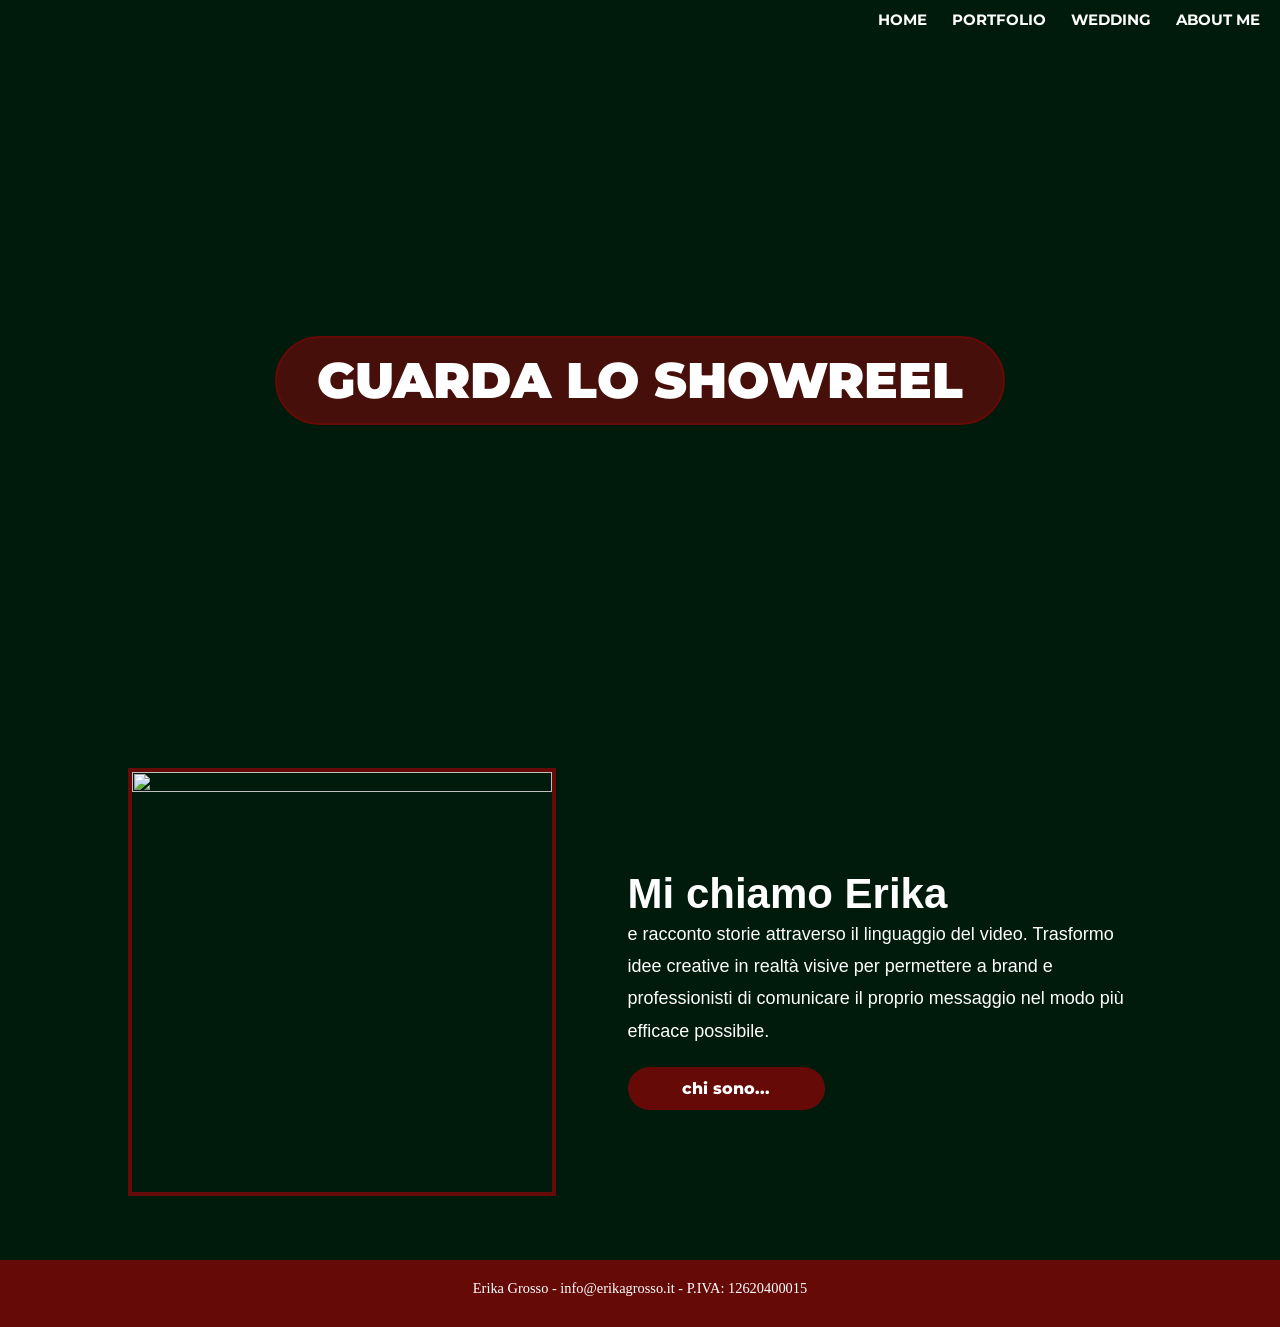
==== index.html @ 8fa0a644 "primo commit" ====
<!DOCTYPE html>
<html lang="it">

<head>
  <meta name="referrer" content="strict-origin-when-cross-origin">
  <meta charset="UTF-8">
  <meta name="viewport" content="width=device-width, initial-scale=1.0">

  <link href="https://fonts.googleapis.com/css2?family=Montserrat:wght@200;400;600;700;800&family=Raleway:wght@200;400;600;700;800&display=swap"
    rel="stylesheet">

  <title>TITOLO</title>
  <link rel="icon" type="image/png" sizes="32x32" href="images/">
  <link rel="stylesheet" href="style.css">

  <script src="https://player.vimeo.com/api/player.js"></script>
  <script src="script/script.js"></script>

</head>

<body>
  <nav class="navbar">
    <div class="nav-container">
      </button>
      <div class="nav-links">

        <a href="index.html">HOME</a>
        <a href="portfolio.html">PORTFOLIO</a>
        <a href="wedding.html">WEDDING</a>
        <a href="about.html">ABOUT ME</a>
      </div>
    </div>
  </nav>

<main>

  <section class="video-hero">

    <video id="showreelVideo" class="bg-video" autoplay muted loop playsinline>
      <source src="videos/LOOP_showreel.mov" type="video/mp4">
      Il tuo browser non supporta il video.
    </video>

    <div class="video-content">
      <a href="#showreel-video" class="showreel-btn">GUARDA LO SHOWREEL</a>
    </div>
    <div class="video-modal" id="videoModal">
      <div class="video-modal-content">
        <iframe id="modalVideo" src="https://player.vimeo.com/video/1170088444?autoplay=0&title=0&byline=0&portrait=0"
          frameborder="0" allow="autoplay; encrypted-media" allowfullscreen></iframe>
      </div>
    </div>
  </section>


  <section id="about" class="about">
    <div class="container about-wrapper">
      <div class="about-image">
        <img src="images/placeholder.png" alt="">
      </div>

      <div class="about-text">
        <p>
          <span class="about-title">Mi chiamo Erika<br></span>
          <span>e racconto storie attraverso il linguaggio del video.
            Trasformo idee creative in realtà visive per permettere a brand e professionisti
            di comunicare il proprio messaggio nel modo più efficace possibile.</span>
        </p>
        <a href="about.html" class="about-btn">
          <span>chi sono...</span>
        </a>
      </div>

    </div>
  </section>


</main>
  <footer class="footer">
    Erika Grosso - info@erikagrosso.it - P.IVA: 12620400015
  </footer>
</body>

</html>
---- style.css ----
:root {
  --bg: #001B0C;
  --section-color:#FFD794;
  --title:#660A08;
  --text:#FFFFFF;
}
/*
body{
    display: block;
    background-color: var(--bg);
    width: 100%;
    margin: 0;
}*/
html, body {
  height: 100%;
  margin: 0;
}

body {
  display: flex;
  flex-direction: column;
  min-height: 100vh;
  background-color: var(--bg);
}
.container {
  margin: 0 auto;
  padding: 0 5%;
  margin: 0 5%;
  align-items: center;
}

main {
  flex: 1;
}

footer {
  margin-top: 5%;
  text-align: center;
  padding-top: 20px;
  padding-bottom: 30px;
  font-size: 0.9rem;
  background: var(--title);
  color: var(--text);
}
/* NAVBAR */

.navbar {
  position: fixed;
  top: 0;
  left: 0;
  width: 100%;
  background: var(--bg);
  backdrop-filter: blur(6px);
  padding: 10px 20px;
  z-index: 1000;
  box-sizing: border-box;
}

.nav-toggle {
  display: none;
  font-size: 24px;
  background: none;
  border: none;
  cursor: pointer;
  color: var(--text);
}

.nav-container {
  display: flex;
  align-items: center;
  justify-content: space-between;
  width: 100%;
}

.logo img {
  height: 40px;
  max-width: 150px;
}

.nav-links {
  display: flex;
  gap: 25px;
  margin-left: auto;
  flex-wrap: nowrap;
}

.nav-links a {
  font-size: 15px;
  font-weight: 700;
  text-decoration: none;
  font-family: 'Montserrat', sans-serif;
  color: var(--text);
  white-space: nowrap;
}

.nav-links a:hover {
  color: var(--text);
}

/* SHOWREEEL */
.video-hero {
  position: relative;
  height: 60vh;
  width: 100%;
  overflow: hidden;
  cursor: pointer;
  padding-top: 100px;
}

.bg-video {
  position: absolute;
  top: 50%;
  left: 50%;
  min-width: 100%;
  min-height: 100%;
  width: auto;
  height: auto;
  transform: translate(-50%, -50%);
  object-fit: cover;
  z-index: 0;
}

.video-overlay {
  position: absolute;
  top: 0;
  left: 0;
  width: 100%;
  height: 100%;
  background: rgba(11, 14, 20, 0.6);
  z-index: 1;
}

.video-content {
  position: relative;
  z-index: 2;
  height: 100%;
  display: flex;
  flex-direction: column;
  justify-content: center;
  align-items: center;
  color: #BDC3C7;
  text-align: center;
}

.video-content h2 {
  font-family: 'Montserrat', sans-serif;
  font-size: clamp(40px, 6vw, 80px);
  color: var(--accent);
}

.video-overlay {
  position: absolute;
  top: 0;
  left: 0;
  width: 100%;
  height: 100%;
  background: rgba(11, 14, 20, 0.6);
  z-index: 1;
}

.video-content {
  position: relative;
  z-index: 2;
  height: 100%;
  display: flex;
  flex-direction: column;
  justify-content: center;
  align-items: center;
  color: #BDC3C7;
  text-align: center;
  padding: 0 20px;
}

.video-content h2 {
  font-family: 'Montserrat', sans-serif;
  font-size: clamp(40px, 6vw, 80px);
  color: var(--title);
}

.video-modal {
  position: fixed;
  inset: 0;
  background: rgba(0, 0, 0, 0.95);

  display: flex;
  justify-content: center;
  align-items: center;

  opacity: 0;
  visibility: hidden;
  transition: opacity 0.4s ease;

  z-index: 9999;
}

.video-modal.active {
  opacity: 1;
  visibility: visible;
}

.video-modal-content {
  width: 90%;
  max-width: 1200px;
  aspect-ratio: 16 / 9;

  position: relative;
}

.video-modal-content iframe {
  width: 100%;
  height: 100%;
  border-radius: 12px;
}

.btn {
  display: inline-block;
  padding: 12px 24px;
  border: 1px solid var(--bg);
  color: var(--title);
  text-decoration: none;
  margin-right: 15px;
  transition: 0.3s;
}

.btn:hover {
  background: var(--title);
  color: var(--bg);
}

.showreel {
  position: relative;
  height: 100vh;
  width: 100%;
  overflow: hidden;
}

.showreel-video iframe {
  position: absolute;
  top: 50%;
  left: 50%;
  width: 177.77vh;
  height: 100vh;
  transform: translate(-50%, -50%);
  pointer-events: none;
}

.showreel-overlay {
  position: absolute;
  top: 0;
  left: 0;
  width: 100%;
  height: 100%;
  background: rgba(11, 14, 20, 0.6);
}

.showreel-content {
  position: relative;
  z-index: 2;
  height: 100%;
  display: flex;
  flex-direction: column;
  justify-content: center;
  align-items: center;
  color: var(--bg);
  text-align: center;
}

.showreel-content h2 {
  font-family: 'Montserrat', sans-serif;
  font-size: 60px;
  font-weight: 800;
  color: var(--accent);
  margin-bottom: 20px;
}

.showreel-btn {
  display: inline-block;
  margin-top: 20px;
  padding: 12px 40px;
  border: 2px solid var(--title);
  color: #FFFFFF !important;
  text-decoration: none;
  font-family: 'Montserrat', sans-serif;
  font-weight: 900;
  font-size: 50px;

  background: color-mix(in srgb, var(--title) 70%, transparent);
  border-radius: 50px;
  text-align: center;

  transition: 0.3s ease;
}

.showreel-btn:hover {
  background: var(--title);
  color: #11151f;
  border-color: var(--bg);
}


/* CARDS */
.grid {
  display: grid;
  margin-top: 0;
  width: 100%;
  gap: 30px;
  grid-template-columns: repeat(auto-fit, minmax(200px, 1fr));
}

.card-wrapper {
  display: flex;
  flex-direction: column;
  gap: 50px;
}

.card {
  display: flex;
  align-items: flex-start;
  gap: 30px;
  padding-top: 0;
  overflow: hidden;
  margin-top: 80px;
}

.card:hover {
  transform: translateY(-5px);
}

.card img {
  width: 100%;
  height: auto;
  max-height: 800px;
  display: block;
  margin: 0;
  object-fit: contain;
}
.card-image {
  flex: 1;
  position: relative;
}

.card-text {
  top: 10%;
  flex: 1.2;
  color: var(--text);
}

.card-content {
  flex: 1;
}

.card-content h3 {
  color: var(--title);
  font-family: 'Montserrat', sans-serif;
  font-weight: 800;
  font-size: 35px;
  text-align: left !important;
  margin: 0 0 15px 0;
  padding: 0;
}

.card-content p {
  margin: 0;
  color: var(--text);
  line-height: 1.6;
  font-size: 20px;
  text-align: justify;
  font-family: 'Raleway', sans-serif;
}

.play-icon {
  position: absolute;
  top: 50%;
  left: 50%;
  transform: translate(-50%, -50%);
  font-size: 100px;
  color: var(--title);
  opacity: 0.9;
  pointer-events: none;
  transition: transform 0.3s, opacity 0.3s;
}
/***********************************************************************************************/


/*ABOUT*/
.about {
  max-width: 100%;
  padding-top: 10%;
}

.highlight1{
  text-align: left;
}

.highlight2{
  text-align: right;
}
.about-wrapper {
  display: flex;
  align-items: center;
  justify-content: center;
  gap: 80px;
}

.about-image {
  flex: 1.2;
}

.about-image img {
  width: 100%;
  aspect-ratio: 1 / 1;
  object-fit: cover;
  border: 4px solid var(--title);
}

.about-text {
  flex: 1.5;
  display: flex;
  flex-direction: column;
  justify-content: center;
  text-align: left;
}

.about-text h2 {
  font-size: 36px;
  margin-bottom: 20px;
}

.about-text p {
  font-family: 'Releway', sans-serif;
  line-height: 1.8;
  font-size: 18px;
  margin-bottom: 20px;
  color: var(--text);
}

.about-btn {
  display: inline-block;
  width: 30%;
  min-width: 120px;
  padding: 12px 20px;
  background-color: var(--title);
  color: var(--text);
  font-family: 'Montserrat', sans-serif;
  font-weight: 800;
  font-size: 16px;
  text-decoration: none;
  border: none;
  border-radius: 25px;
  transition: 0.3s;
  text-align: center;
}

.about-btn:hover {
  background-color: var(--title);
  color: #11151f;
  cursor: pointer;
  transform: translateY(-2px);
}

.about-title {
  display: block;
  line-height: 1.1;
  color: var(--text);
  font-size: 42px;
  font-weight: 900;
  text-align: left;
}



/* PAGE ABOUT */
.page-about-section{
    padding-top: 10%;
}
.page-about-title {
  display: block;
  line-height: 1.1;
  color: var(--section-color);
  font-family: 'Montserrat', sans-serif;
  font-size: 42px;
  font-weight: 700;
  text-align: left;
  padding-bottom: 20px;
}



/* PAGE WEDDING */

.page-wedding-section{
     flex: 1;
    height: 80%;
    width: 100%;
    padding-top: 5%;
}

.page-wedding-section footer{
    margin-top: 0;
}
.page-wedding-section h2{
     display: block;
  line-height: 1.1;
  color: var(--section-color);
  font-family: 'Montserrat', sans-serif;
  font-size: 42px;
  font-weight: 700;
  text-align: left;
}
.page-wedding-section p{    

    display: block;
  line-height: 1.1;
  color: var(--text);
  font-family: 'Raleway', sans-serif;
  font-size: 24px;
  text-align: left;
}

.page-wedding-section .card{
    margin-top: 20px;
}


/* PAGE PORTFOLIO*/
.grid-vertical{
  display:grid;
  grid-template-columns:repeat(2,1fr);
  gap:20px;
  margin-top:30px;
}
.grid-vertical .card{
  display:flex;
  flex-direction:column;
  gap:20px;
}
.grid-horizontal .card{
  display:grid;
  grid-template-columns:1fr 1fr;
  gap:40px;
  align-items:center;
}
.page-portfolio{
    padding-top: 10%;
}

.page-portfolio h2{

       display: block;
  line-height: 1.1;
  color: var(--section-color);
  font-family: 'Montserrat', sans-serif;
  font-size: 42px;
  font-weight: 700;
  text-align: left;
}

.page-portfolio .subtitle{
    color: var(--text);
    font-size: 18;
    font-family: 'Raleway', sans-serif;
    padding-bottom: 20px;
}

.page-portfolio .card-content p {
    margin-top: 10px;
}
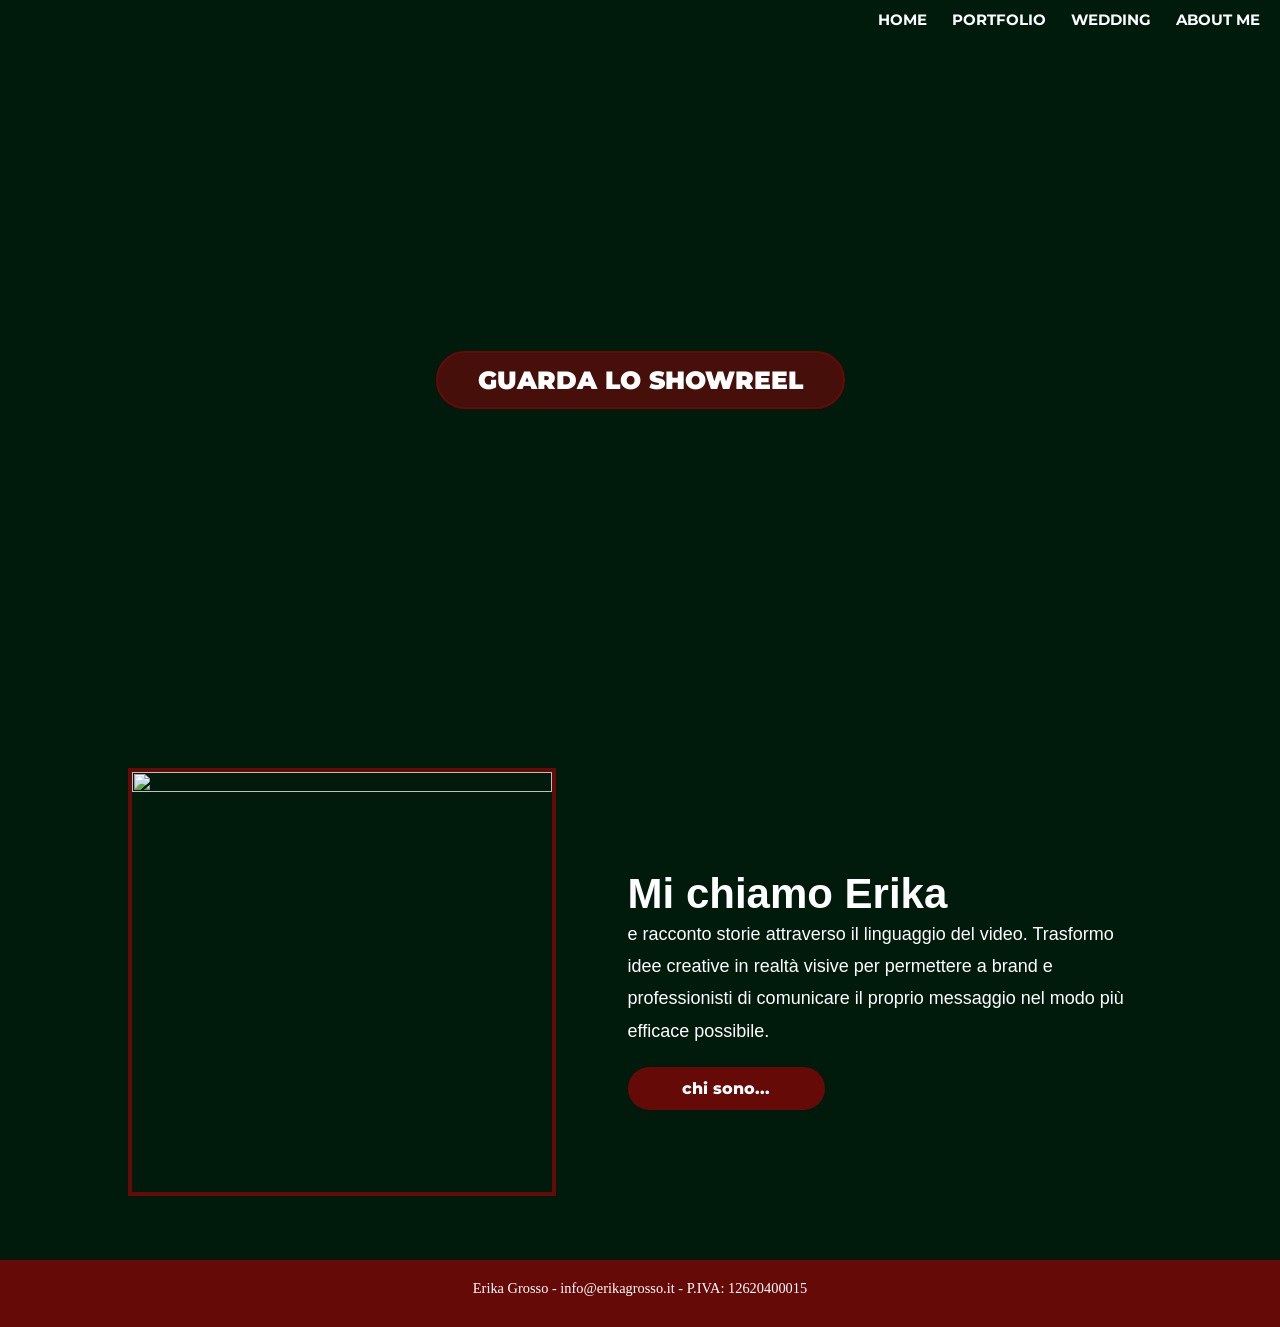
==== commit 354a3a47: "titolo e loop short" ====
--- a/index.html
+++ b/index.html
@@ -9,7 +9,7 @@
   <link href="https://fonts.googleapis.com/css2?family=Montserrat:wght@200;400;600;700;800&family=Raleway:wght@200;400;600;700;800&display=swap"
     rel="stylesheet">
 
-  <title>TITOLO</title>
+  <title>Erika Grosso I Videomaker</title>
   <link rel="icon" type="image/png" sizes="32x32" href="images/">
   <link rel="stylesheet" href="style.css">
 
--- a/style.css
+++ b/style.css
@@ -282,7 +282,7 @@
   text-decoration: none;
   font-family: 'Montserrat', sans-serif;
   font-weight: 900;
-  font-size: 50px;
+  font-size: 25px;
 
   background: color-mix(in srgb, var(--title) 70%, transparent);
   border-radius: 50px;
@@ -315,13 +315,16 @@
 
 .card {
   display: flex;
-  align-items: flex-start;
+  align-items: center;
   gap: 30px;
   padding-top: 0;
   overflow: hidden;
   margin-top: 80px;
 }
-
+.card.reverse {
+  flex-direction: row-reverse;
+  text-align: justify;
+}
 .card:hover {
   transform: translateY(-5px);
 }
@@ -333,10 +336,12 @@
   display: block;
   margin: 0;
   object-fit: contain;
+  
 }
 .card-image {
   flex: 1;
   position: relative;
+  flex-shrink: 0;
 }
 
 .card-text {
@@ -526,13 +531,16 @@
 .grid-vertical{
   display:grid;
   grid-template-columns:repeat(2,1fr);
+  align-items: center;
   gap:20px;
   margin-top:30px;
+  max-height: 10%;
 }
 .grid-vertical .card{
   display:flex;
   flex-direction:column;
   gap:20px;
+  margin-top: 20px;
 }
 .grid-horizontal .card{
   display:grid;
@@ -541,27 +549,87 @@
   align-items:center;
 }
 .page-portfolio{
-    padding-top: 10%;
+    padding-top: 5%;
 }
 
 .page-portfolio h2{
 
-       display: block;
+  display: block;
   line-height: 1.1;
   color: var(--section-color);
   font-family: 'Montserrat', sans-serif;
-  font-size: 42px;
+  font-size: 50px;
   font-weight: 700;
   text-align: left;
 }
+.page-portfolio h3{
+  color: var(--title);
+  font-family: 'Montserrat', sans-serif;
+  font-weight: 800;
+  font-size: 35px;
+  margin-bottom: 10px;
+}
 
 .page-portfolio .subtitle{
     color: var(--text);
-    font-size: 18;
+    font-size: 25px;
     font-family: 'Raleway', sans-serif;
     padding-bottom: 20px;
 }
 
-.page-portfolio .card-content p {
-    margin-top: 10px;
+.page-portfolio p {
+    margin-top: 20px;
+    font-family: 'Raleway', sans-serif;
+    color: var(--text);
+    font-size: 20px;
+    line-height: 1.3;
+}
+
+
+.card-short{
+   position: relative;
+  width:400px;
+  aspect-ratio: 9 / 16; /* formato verticale */
+  overflow: hidden;
+  border-radius: 10px; /* opzionale */
+}
+
+.card-short iframe {
+  width: 100%;
+  height: 100%;
+  border: none;
+}
+
+.lightbox {
+  display: none;
+  position: fixed;
+  top: 0;
+  left: 0;
+  width: 100%;
+  height: 100%;
+  background: rgba(0, 0, 0, 0.8);
+  justify-content: center;
+  align-items: center;
+  z-index: 1000;
+}
+
+.lightbox-content {
+  position: relative;
+  width: 90%;
+  max-width: 900px;
+}
+
+.lightbox iframe {
+  width: 100%;
+  height: 500px;
+  border-radius: 12px;
+}
+
+.lightbox .close {
+  position: absolute;
+  top: -20px;
+  right: -20px;
+  color: var(--accent);
+  font-size: 32px;
+  cursor: pointer;
 }
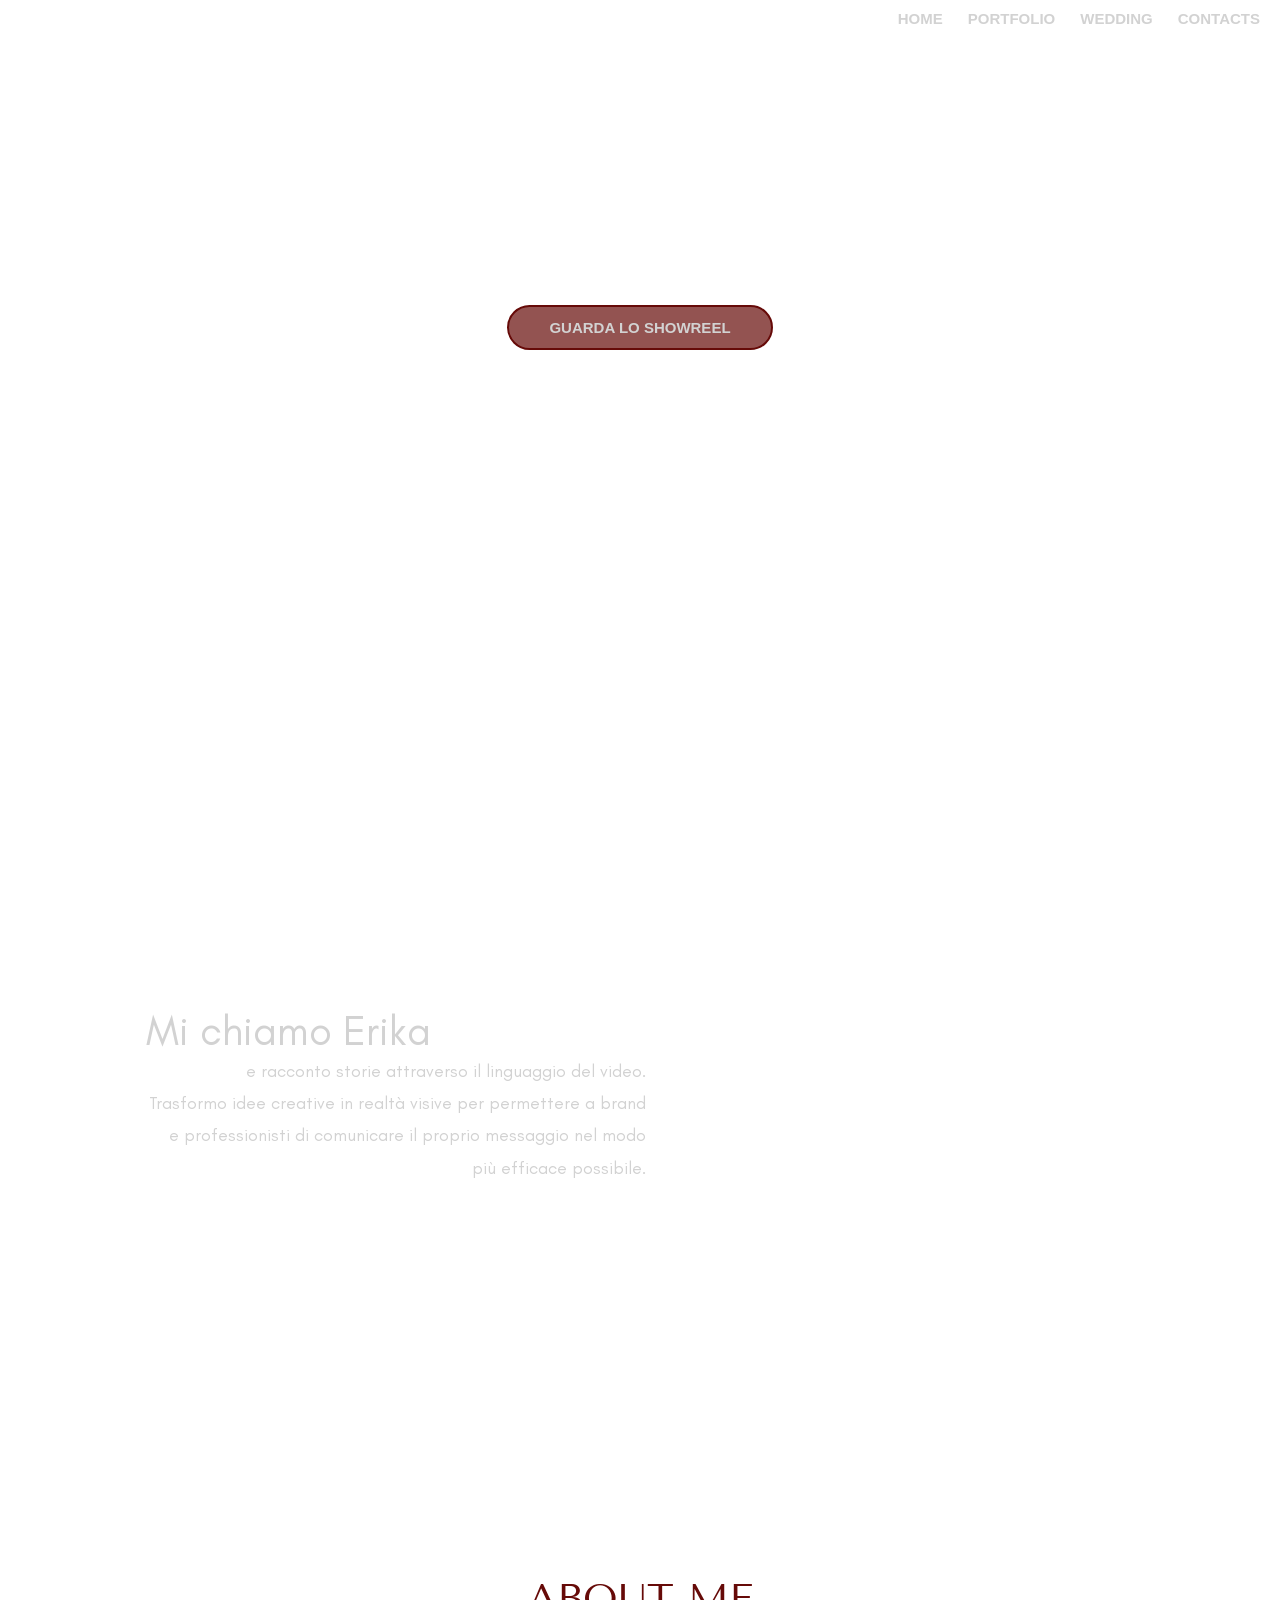
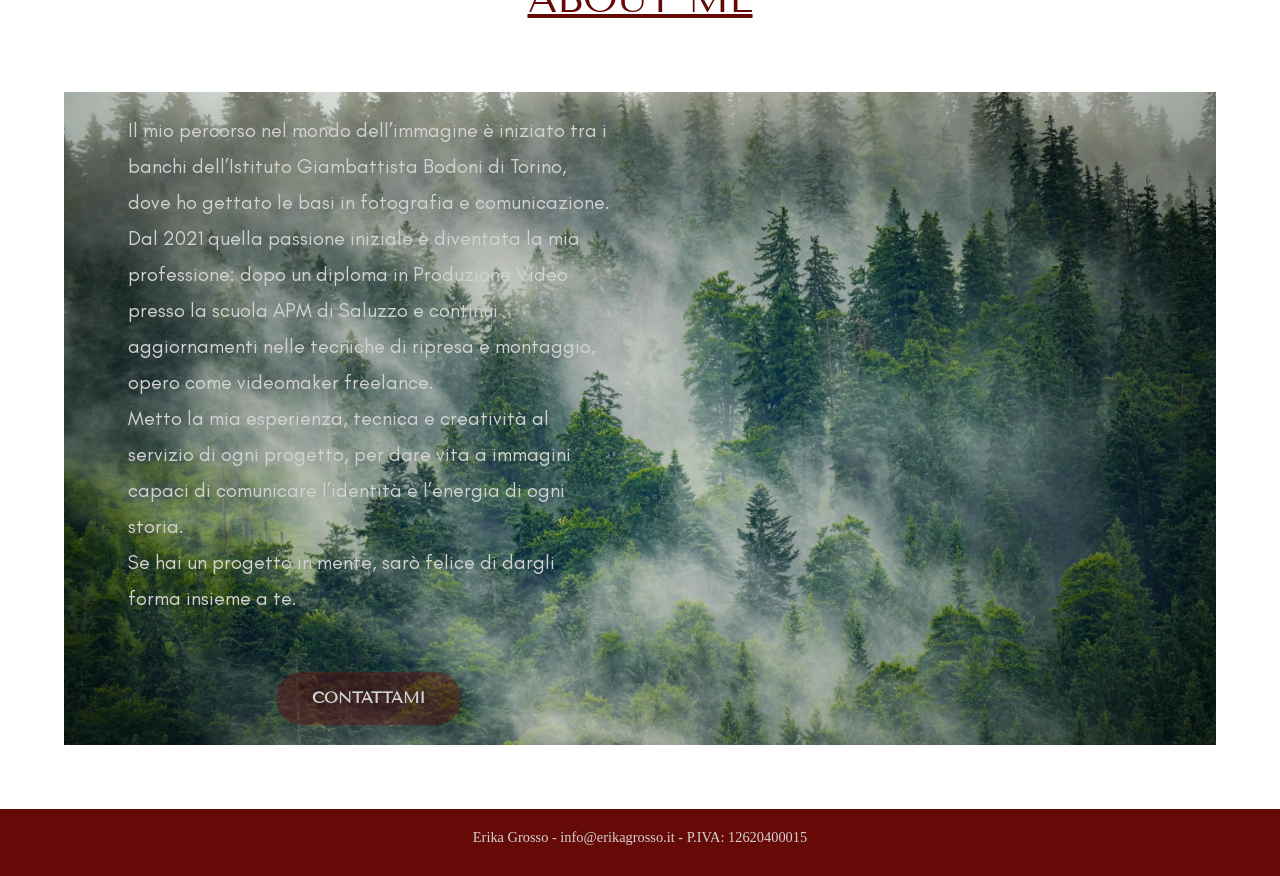
==== commit 5286ec85: "quasi finito" ====
--- a/index.html
+++ b/index.html
@@ -6,7 +6,8 @@
   <meta charset="UTF-8">
   <meta name="viewport" content="width=device-width, initial-scale=1.0">
 
-  <link href="https://fonts.googleapis.com/css2?family=Montserrat:wght@200;400;600;700;800&family=Raleway:wght@200;400;600;700;800&display=swap"
+  <link
+    href="https://fonts.googleapis.com/css2?family=Tenor+Sans&family=Raleway:wght@200;400;600;700;800&display=swap"
     rel="stylesheet">
 
   <title>Erika Grosso I Videomaker</title>
@@ -19,63 +20,90 @@
 </head>
 
 <body>
-  <nav class="navbar">
-    <div class="nav-container">
-      </button>
-      <div class="nav-links">
+  <div class="home">
+    <nav class="navbar navbar-home">
+      <div class="nav-container">
+        </button>
+        <div class="nav-links">
 
-        <a href="index.html">HOME</a>
-        <a href="portfolio.html">PORTFOLIO</a>
-        <a href="wedding.html">WEDDING</a>
-        <a href="about.html">ABOUT ME</a>
+          <a href="index.html">HOME</a>
+          <a href="portfolio.html">PORTFOLIO</a>
+          <a href="wedding.html">WEDDING</a>
+          <a href="contacts.html">CONTACTS</a>
+        </div>
       </div>
-    </div>
-  </nav>
+    </nav>
 
-<main>
+    <main>
 
-  <section class="video-hero">
+      <section class="video-hero">
 
-    <video id="showreelVideo" class="bg-video" autoplay muted loop playsinline>
-      <source src="videos/LOOP_showreel.mov" type="video/mp4">
-      Il tuo browser non supporta il video.
-    </video>
+        <video id="showreelVideo" class="bg-video" autoplay muted loop playsinline>
+          <source src="videos/LOOP_showreel.mov" type="video/mp4">
+          Il tuo browser non supporta il video.
+        </video>
 
-    <div class="video-content">
-      <a href="#showreel-video" class="showreel-btn">GUARDA LO SHOWREEL</a>
-    </div>
-    <div class="video-modal" id="videoModal">
-      <div class="video-modal-content">
-        <iframe id="modalVideo" src="https://player.vimeo.com/video/1170088444?autoplay=0&title=0&byline=0&portrait=0"
-          frameborder="0" allow="autoplay; encrypted-media" allowfullscreen></iframe>
+        <div class="video-content">
+          <a href="#showreel-video" class="showreel-btn">GUARDA LO SHOWREEL</a>
+        </div>
+        <div class="video-modal" id="videoModal">
+          <div class="video-modal-content">
+            <iframe id="modalVideo"
+              src="https://player.vimeo.com/video/1170088444?autoplay=0&title=0&byline=0&portrait=0" frameborder="0"
+              allow="autoplay; encrypted-media" allowfullscreen></iframe>
+          </div>
+        </div>
+      </section>
+
+
+      <section id="about" class="about">
+        <div class="container about-wrapper">
+
+
+          <div class="about-text">
+            <p>
+              <span class="about-title">Mi chiamo Erika<br></span>
+              <span>e racconto storie attraverso il linguaggio del video.<br>
+                Trasformo idee creative in realtà visive per permettere a brand e professionisti
+                di comunicare il proprio messaggio nel modo più efficace possibile.</span>
+            </p>
+          </div>
+        </div>
+      </section>
+
+
+    </main>
+
+  </div>
+  
+      <span class="index-about-title">ABOUT ME<br></span>
+  <section class="index-about">
+    
+    <div class="container about-wrapper">
+
+
+      <div class="about-page-text">
+        <p>
+          Il mio percorso nel mondo dell’immagine è iniziato tra i banchi
+          dell’Istituto Giambattista Bodoni di Torino, dove ho gettato le basi in
+          fotografia e comunicazione. Dal 2021 quella passione iniziale è diventata
+          la mia professione: dopo un diploma in Produzione Video presso la
+          scuola APM di Saluzzo e continui aggiornamenti nelle tecniche di
+          ripresa e montaggio, opero come videomaker freelance.<br>
+          Metto la mia esperienza, tecnica e creatività al servizio di ogni progetto,
+          per dare vita a immagini capaci di comunicare l’identità e l’energia di
+          ogni storia.<br>
+          Se hai un progetto in mente, sarò felice di dargli forma insieme a te.
+          <br><br>
+          <div class="about-btn-container">
+          <a class="about-btn">CONTATTAMI</a>
+          </div>
+      </div>
+      <div class="about-image">
+        <img src="images/about_me.jpg" alt="">
       </div>
     </div>
   </section>
-
-
-  <section id="about" class="about">
-    <div class="container about-wrapper">
-      <div class="about-image">
-        <img src="images/placeholder.png" alt="">
-      </div>
-
-      <div class="about-text">
-        <p>
-          <span class="about-title">Mi chiamo Erika<br></span>
-          <span>e racconto storie attraverso il linguaggio del video.
-            Trasformo idee creative in realtà visive per permettere a brand e professionisti
-            di comunicare il proprio messaggio nel modo più efficace possibile.</span>
-        </p>
-        <a href="about.html" class="about-btn">
-          <span>chi sono...</span>
-        </a>
-      </div>
-
-    </div>
-  </section>
-
-
-</main>
   <footer class="footer">
     Erika Grosso - info@erikagrosso.it - P.IVA: 12620400015
   </footer>
--- a/style.css
+++ b/style.css
@@ -1,9 +1,27 @@
 :root {
   --bg: #001B0C;
-  --section-color:#FFD794;
-  --title:#660A08;
-  --text:#FFFFFF;
-}
+  --section-color: #FFD794;
+  --bg-contacts: #0F2139;
+  --title: #660A08;
+  --text-descrizione: #0F2139;
+  --text: #D2D2D2;
+}
+
+
+@font-face {
+  font-family: "Glacial Indifference";
+  src: url("fonts/GlacialIndifference-Regular.woff2") format("woff2");
+  font-weight: 400;
+  font-style: normal;
+}
+
+@font-face {
+  font-family: "Glacial Indifference";
+  src: url("fonts/GlacialIndifference-Regular.woff2") format("woff2");
+  font-weight: 700;
+  font-style: normal;
+}
+
 /*
 body{
     display: block;
@@ -11,17 +29,24 @@
     width: 100%;
     margin: 0;
 }*/
-html, body {
-  height: 100%;
+html,
+body {
+  min-height: 100vh;
   margin: 0;
+  padding: 0;
 }
 
 body {
   display: flex;
   flex-direction: column;
   min-height: 100vh;
-  background-color: var(--bg);
-}
+}
+
+.home {
+  background: url("images/SfondoSito.png") center / cover no-repeat;
+  background-position: center 100%;
+}
+
 .container {
   margin: 0 auto;
   padding: 0 5%;
@@ -29,9 +54,6 @@
   align-items: center;
 }
 
-main {
-  flex: 1;
-}
 
 footer {
   margin-top: 5%;
@@ -42,10 +64,11 @@
   background: var(--title);
   color: var(--text);
 }
+
 /* NAVBAR */
 
 .navbar {
-  position: fixed;
+  position: relative;
   top: 0;
   left: 0;
   width: 100%;
@@ -54,6 +77,10 @@
   padding: 10px 20px;
   z-index: 1000;
   box-sizing: border-box;
+}
+
+.navbar.navbar-home {
+  background-color: transparent;
 }
 
 .nav-toggle {
@@ -104,7 +131,7 @@
   width: 100%;
   overflow: hidden;
   cursor: pointer;
-  padding-top: 100px;
+  margin-top: 10px;
 }
 
 .bg-video {
@@ -278,11 +305,11 @@
   margin-top: 20px;
   padding: 12px 40px;
   border: 2px solid var(--title);
-  color: #FFFFFF !important;
+  color: var(--text) !important;
   text-decoration: none;
   font-family: 'Montserrat', sans-serif;
   font-weight: 900;
-  font-size: 25px;
+  font-size: 15px;
 
   background: color-mix(in srgb, var(--title) 70%, transparent);
   border-radius: 50px;
@@ -321,10 +348,12 @@
   overflow: hidden;
   margin-top: 80px;
 }
+
 .card.reverse {
   flex-direction: row-reverse;
   text-align: justify;
 }
+
 .card:hover {
   transform: translateY(-5px);
 }
@@ -336,8 +365,9 @@
   display: block;
   margin: 0;
   object-fit: contain;
-  
-}
+
+}
+
 .card-image {
   flex: 1;
   position: relative;
@@ -384,59 +414,112 @@
   pointer-events: none;
   transition: transform 0.3s, opacity 0.3s;
 }
-/***********************************************************************************************/
-
-
-/*ABOUT*/
-.about {
-  max-width: 100%;
-  padding-top: 10%;
-}
-
-.highlight1{
-  text-align: left;
-}
-
-.highlight2{
-  text-align: right;
-}
-.about-wrapper {
-  display: flex;
-  align-items: center;
-  justify-content: center;
-  gap: 80px;
-}
-
-.about-image {
-  flex: 1.2;
-}
-
-.about-image img {
-  width: 100%;
-  aspect-ratio: 1 / 1;
-  object-fit: cover;
-  border: 4px solid var(--title);
-}
+
 
 .about-text {
-  flex: 1.5;
+  position: absolute;
+  top: 55%;
+  right: 30%;
+  transform: translate(-50%, -50%);
+
   display: flex;
   flex-direction: column;
-  justify-content: center;
-  text-align: left;
+
+  width: 500px;
+  max-width: 90%;
 }
 
 .about-text h2 {
+  font-family: 'Glacial Indifference', sans-serif;
   font-size: 36px;
   margin-bottom: 20px;
 }
 
 .about-text p {
-  font-family: 'Releway', sans-serif;
+  font-family: 'Glacial Indifference', sans-serif;
   line-height: 1.8;
   font-size: 18px;
   margin-bottom: 20px;
   color: var(--text);
+  text-align: right;
+}
+
+.index-about {
+  display: flex;
+  align-items: center;
+  margin-top: 50px;
+}
+
+.index-about-title {
+  display: block;
+  font-family: 'Tenor Sans', sans-serif;
+  color: var(--title);
+  text-decoration: underline;
+  text-align: center;
+  font-weight: 400;
+  font-size: 40px;
+  margin-bottom: 20px;
+  margin-top: 60px;
+}
+
+/***********************************************************************************************/
+
+
+/*ABOUT*/
+.about {
+  position: relative;
+  max-width: 100%;
+  padding-top: 10%;
+  height: 800px;
+}
+
+.highlight1 {
+  text-align: left;
+}
+
+.highlight2 {
+  text-align: right;
+}
+
+.about-wrapper {
+  display: flex;
+  align-items: center;
+  justify-content: space-between;
+  gap: 60px;
+
+  background-image: url(images/sfondo_aboutme.png);
+  background-size: cover;
+  background-repeat: no-repeat;
+  background-position: center;
+}
+
+.about-image {
+  flex: 1;
+}
+
+.about-page-text {
+  position: relative;
+  flex: 1;
+  font-family: 'Glacial Indifference', sans-serif;
+  line-height: 1.8;
+  font-size: 20px;
+  margin-bottom: 20px;
+  color: var(--text);
+  text-align: left;
+}
+
+.about-image img {
+  width: 100%;
+  max-width: 900px;
+  display: block;
+  object-fit: cover;
+}
+
+
+.about-btn-container {
+  display: flex;
+  align-items: center;
+  justify-content: center;
 }
 
 .about-btn {
@@ -444,9 +527,9 @@
   width: 30%;
   min-width: 120px;
   padding: 12px 20px;
-  background-color: var(--title);
-  color: var(--text);
-  font-family: 'Montserrat', sans-serif;
+  background: color-mix(in srgb, var(--title) 40%, transparent);
+  color: var(--text);
+  font-family: 'Tenor Sans', sans-serif;
   font-weight: 800;
   font-size: 16px;
   text-decoration: none;
@@ -475,9 +558,16 @@
 
 
 /* PAGE ABOUT */
-.page-about-section{
-    padding-top: 10%;
-}
+.page-about-section {
+  display: flex;
+  padding-top: 10%;
+  padding-bottom: 10%;
+  background-image: url("images/sfondo_aboutme.png");
+  background-size: cover;
+  background-position: center;
+  background-repeat: no-repeat;
+}
+
 .page-about-title {
   display: block;
   line-height: 1.1;
@@ -485,7 +575,7 @@
   font-family: 'Montserrat', sans-serif;
   font-size: 42px;
   font-weight: 700;
-  text-align: left;
+  text-align: center;
   padding-bottom: 20px;
 }
 
@@ -493,105 +583,118 @@
 
 /* PAGE WEDDING */
 
-.page-wedding-section{
-     flex: 1;
-    height: 80%;
-    width: 100%;
-    padding-top: 5%;
-}
-
-.page-wedding-section footer{
-    margin-top: 0;
-}
-.page-wedding-section h2{
-     display: block;
+.page-wedding-section {
+  flex: 1;
+  height: 80%;
+  width: 100%;
+  padding-top: 5%;
+}
+
+.page-wedding-section footer {
+  margin-top: 0;
+}
+
+.page-wedding-section h2 {
+
+  display: block;
   line-height: 1.1;
-  color: var(--section-color);
-  font-family: 'Montserrat', sans-serif;
-  font-size: 42px;
+  color: var(--title);
+  font-family: 'Tenor Sans', sans-serif;
+  font-size: 50px;
   font-weight: 700;
-  text-align: left;
-}
-.page-wedding-section p{    
-
-    display: block;
+  text-align: center;
+  position: relative;
+  text-decoration: underline;
+}
+
+.page-wedding-section p {
+
+  display: block;
   line-height: 1.1;
-  color: var(--text);
-  font-family: 'Raleway', sans-serif;
+  color: var(--text-descrizione);
+  font-family: 'Glacial Indifference', sans-serif;
   font-size: 24px;
   text-align: left;
 }
 
-.page-wedding-section .card{
-    margin-top: 20px;
+.page-wedding-section .card {
+  margin-top: 20px;
 }
 
 
 /* PAGE PORTFOLIO*/
-.grid-vertical{
-  display:grid;
-  grid-template-columns:repeat(2,1fr);
-  align-items: center;
-  gap:20px;
-  margin-top:30px;
+.grid-vertical {
+  display: grid;
+  grid-template-columns: repeat(2, 1fr);
+  align-items: center;
+  gap: 20px;
+  margin-top: 30px;
   max-height: 10%;
 }
-.grid-vertical .card{
-  display:flex;
-  flex-direction:column;
-  gap:20px;
+
+.grid-vertical .card {
+  display: flex;
+  flex-direction: column;
+  gap: 20px;
   margin-top: 20px;
 }
-.grid-horizontal .card{
-  display:grid;
-  grid-template-columns:1fr 1fr;
-  gap:40px;
-  align-items:center;
-}
-.page-portfolio{
-    padding-top: 5%;
-}
-
-.page-portfolio h2{
+
+.grid-horizontal .card {
+  display: grid;
+  grid-template-columns: 1fr 1fr;
+  gap: 40px;
+  align-items: center;
+}
+
+.page-portfolio {
+  padding-top: 5%;
+}
+
+.page-portfolio h2 {
 
   display: block;
   line-height: 1.1;
-  color: var(--section-color);
-  font-family: 'Montserrat', sans-serif;
+  color: var(--title);
+  font-family: 'Tenor Sans', sans-serif;
   font-size: 50px;
   font-weight: 700;
-  text-align: left;
-}
-.page-portfolio h3{
+  text-align: center;
+  position: relative;
+  text-decoration: underline;
+}
+
+.page-portfolio h3 {
   color: var(--title);
-  font-family: 'Montserrat', sans-serif;
-  font-weight: 800;
-  font-size: 35px;
+  font-family: 'Glacial Indifference', sans-serif;
+  font-weight: 400;
+  font-size: 40px;
   margin-bottom: 10px;
 }
 
-.page-portfolio .subtitle{
-    color: var(--text);
-    font-size: 25px;
-    font-family: 'Raleway', sans-serif;
-    padding-bottom: 20px;
+.page-portfolio .subtitle {
+  color: var(--text-descrizione);
+  font-size: 25px;
+  font-family: 'Glacial Indifference', sans-serif;
+  padding-bottom: 20px;
 }
 
 .page-portfolio p {
-    margin-top: 20px;
-    font-family: 'Raleway', sans-serif;
-    color: var(--text);
-    font-size: 20px;
-    line-height: 1.3;
-}
-
-
-.card-short{
-   position: relative;
-  width:400px;
-  aspect-ratio: 9 / 16; /* formato verticale */
+  margin-top: 20px;
+  font-family: 'Glacial Indifference', sans-serif;
+  color: var(--text-descrizione);
+  font-size: 20px;
+  line-height: 1.3;
+}
+
+
+.card-short {
+  position: relative;
+  width: 400px;
+  aspect-ratio: 9 / 16;
+  /* formato verticale */
   overflow: hidden;
-  border-radius: 10px; /* opzionale */
+  border-radius: 10px;
+  /* opzionale */
 }
 
 .card-short iframe {
@@ -632,4 +735,72 @@
   color: var(--accent);
   font-size: 32px;
   cursor: pointer;
+}
+
+
+
+/* CONTACTS */
+
+.contacts-body {
+  background-color: var(--bg-contacts);
+}
+
+.contact-section {
+  margin-top: 10%;
+  height: 100vh;
+  padding: 40px 20px;
+  font-family: 'Glacial Indifference', sans-serif;
+  align-items: center;
+}
+
+.contact-container {
+  display: flex;
+  gap: 80px;
+  max-width: 1000px;
+  margin: 0 auto;
+  flex-wrap: wrap;
+}
+
+.contact-form {
+  flex: 1;
+  display: flex;
+  flex-direction: column;
+  gap: 15px;
+  background-color: white;
+}
+
+.contact-form input,
+.contact-form textarea {
+  padding: 10px;
+  border: 1px solid #ccc;
+  border-radius: 4px;
+  width: 100%;
+  box-sizing: border-box;
+}
+
+.contact-form button {
+  padding: 10px 20px;
+  border: none;
+  background-color: #000;
+  color: #fff;
+  cursor: pointer;
+  border-radius: 4px;
+}
+
+/* Contatti a destra */
+.contact-info {
+  flex: 1;
+  display: flex;
+  flex-direction: column;
+  justify-content: center;
+  color: var(--text);
+  font-size: 30px;
+  font-family: 'Glacial Indifference', sans-serif;
+
+}
+.contact-info h3{
+  align-items: center;
+}
+.contact-info p{
+  margin: 0;
 }
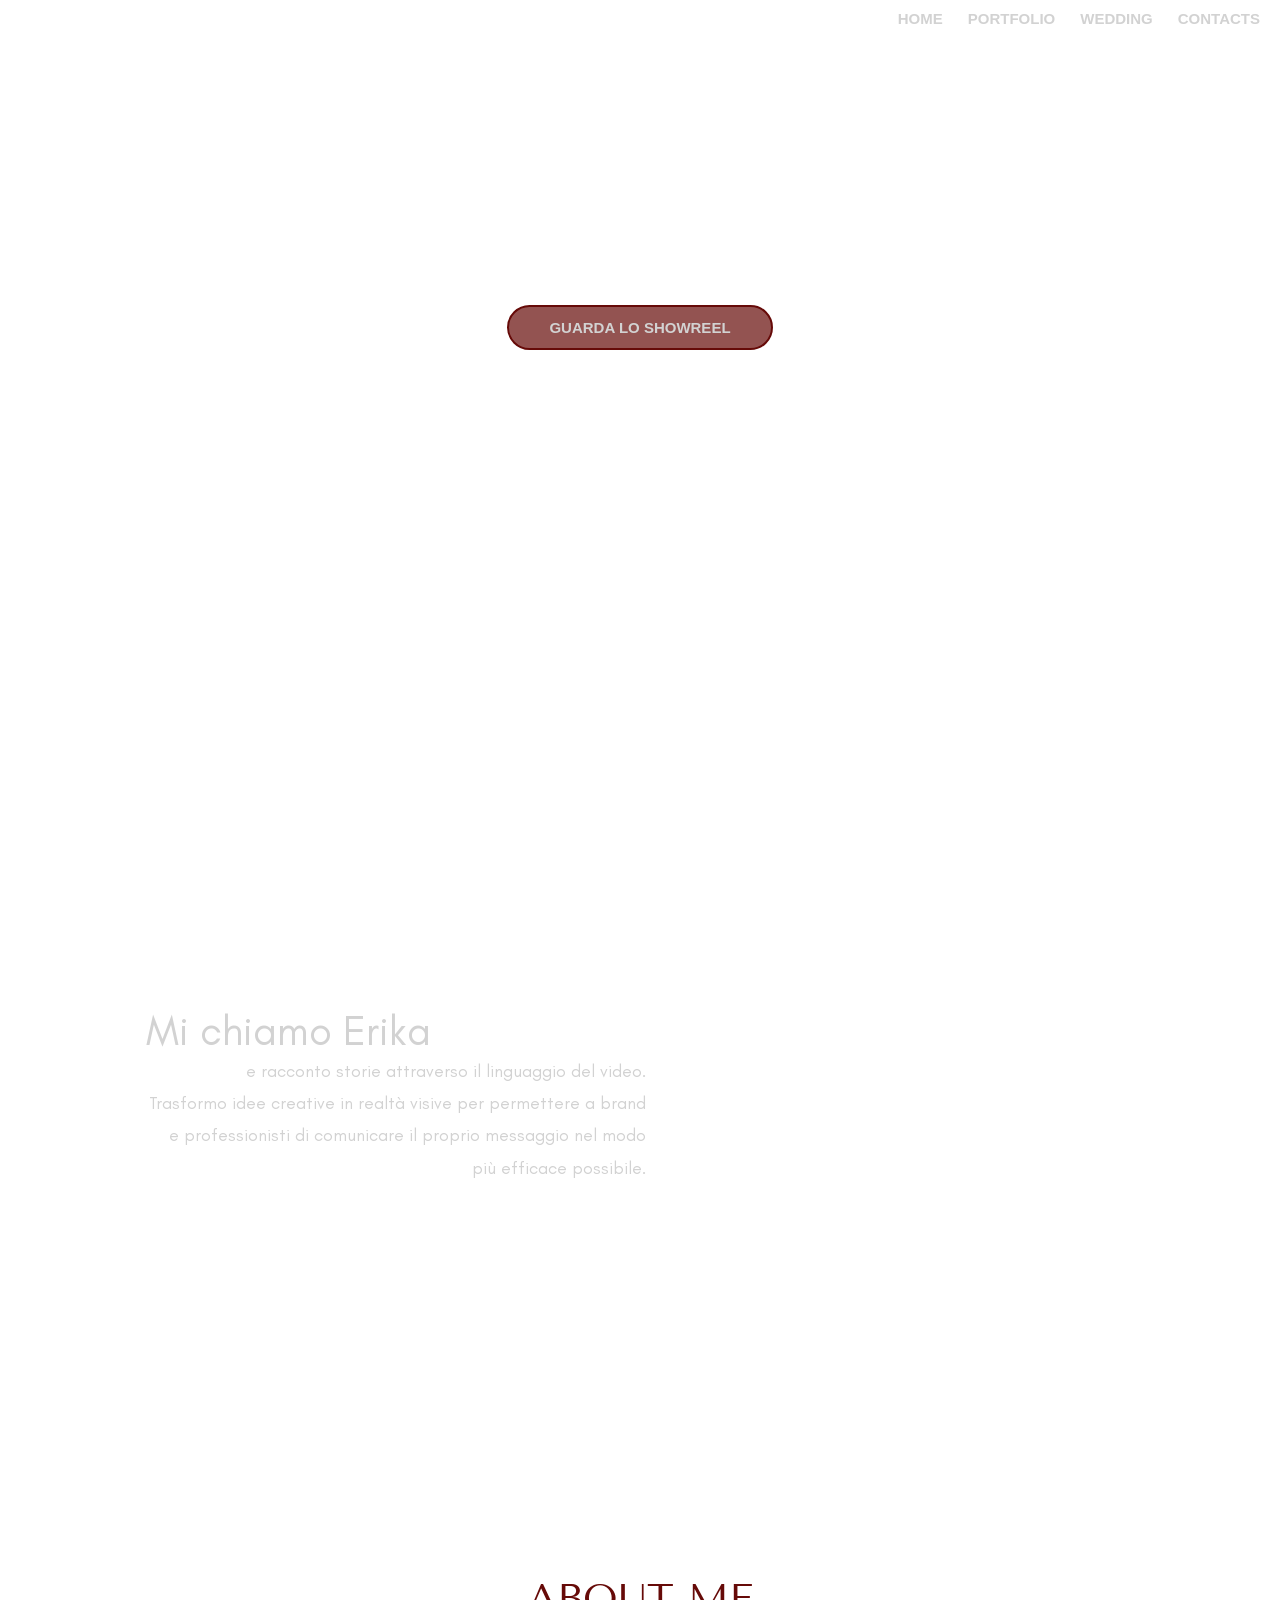
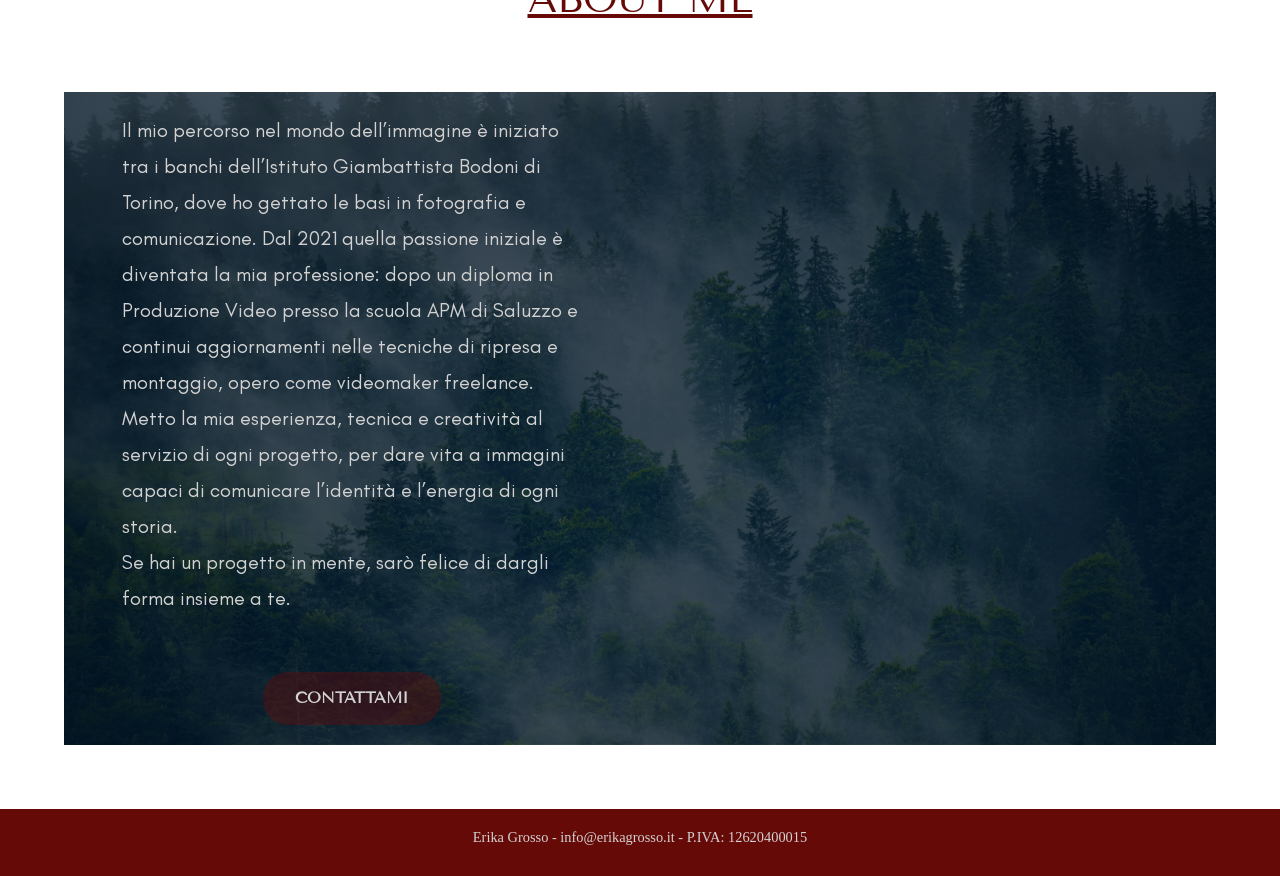
==== commit ce3981c6: "lavorro" ====
--- a/index.html
+++ b/index.html
@@ -6,6 +6,7 @@
   <meta charset="UTF-8">
   <meta name="viewport" content="width=device-width, initial-scale=1.0">
 
+  <link rel="icon" href="images/logo.png" type="image/png">
   <link
     href="https://fonts.googleapis.com/css2?family=Tenor+Sans&family=Raleway:wght@200;400;600;700;800&display=swap"
     rel="stylesheet">
@@ -96,7 +97,7 @@
           Se hai un progetto in mente, sarò felice di dargli forma insieme a te.
           <br><br>
           <div class="about-btn-container">
-          <a class="about-btn">CONTATTAMI</a>
+          <a href="contacts.html" class="about-btn">CONTATTAMI</a>
           </div>
       </div>
       <div class="about-image">
--- a/style.css
+++ b/style.css
@@ -485,34 +485,36 @@
   display: flex;
   align-items: center;
   justify-content: space-between;
-  gap: 60px;
-
-  background-image: url(images/sfondo_aboutme.png);
+  background: linear-gradient(rgba(0, 20, 40, 0.7), rgba(0, 20, 40, 0.7)),url(images/sfondo_aboutme.png);
   background-size: cover;
   background-repeat: no-repeat;
   background-position: center;
-}
-
+  padding: 0;
+}
 .about-image {
-  flex: 1;
+   flex: 0 0 50%;
+  box-sizing: border-box;
 }
 
 .about-page-text {
   position: relative;
-  flex: 1;
+   flex: 0 0 50%;
+  box-sizing: border-box;
   font-family: 'Glacial Indifference', sans-serif;
   line-height: 1.8;
   font-size: 20px;
   margin-bottom: 20px;
   color: var(--text);
   text-align: left;
+  padding-left: 5%;
+  padding-right: 5%;
 }
 
 .about-image img {
   width: 100%;
-  max-width: 900px;
   display: block;
   object-fit: cover;
+  flex: 1;
 }
 
 
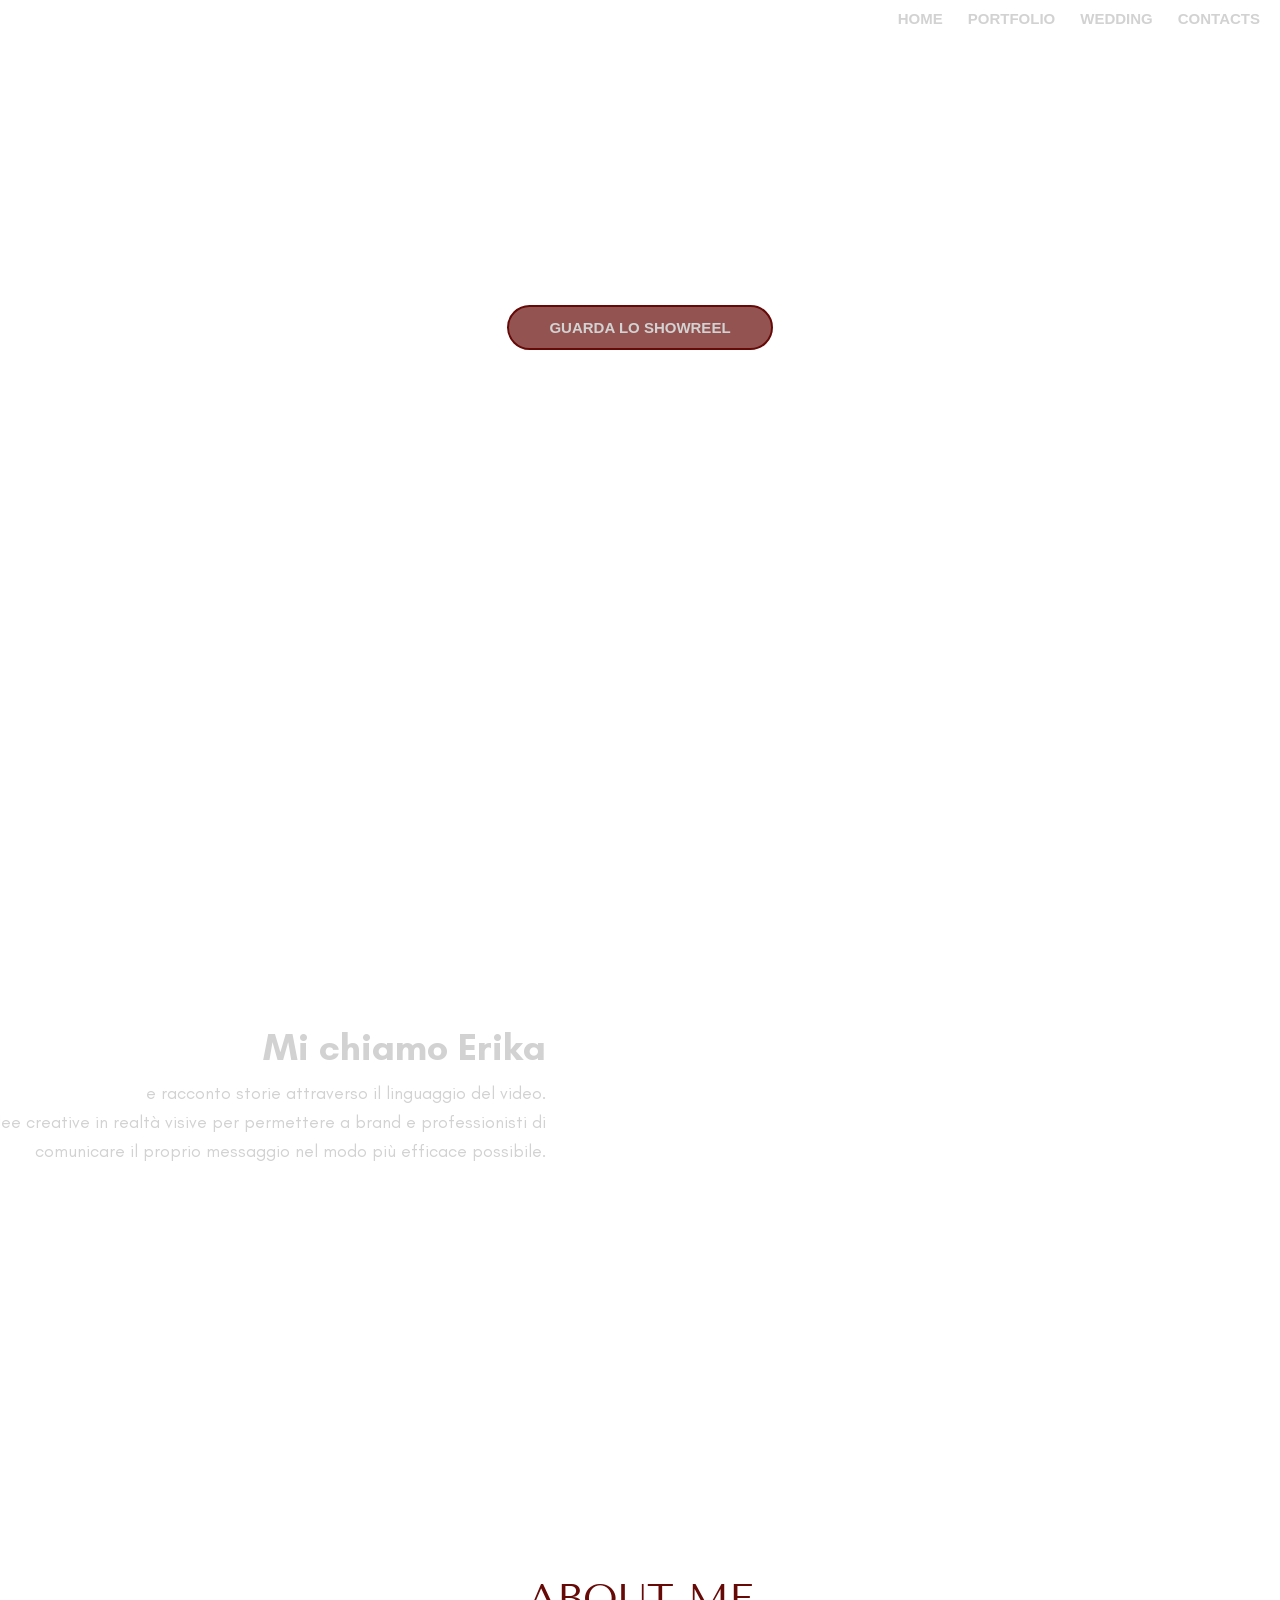
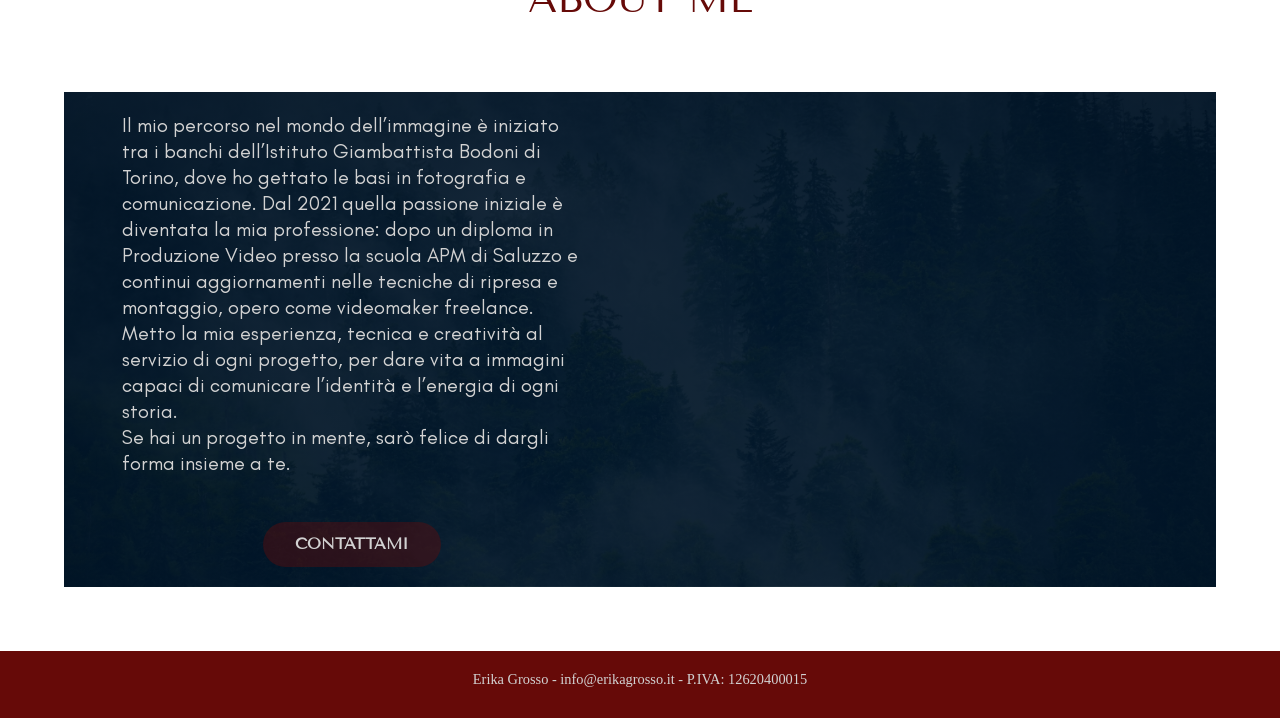
==== commit d2801f29: "quasi fin" ====
--- a/index.html
+++ b/index.html
@@ -10,10 +10,11 @@
   <link
     href="https://fonts.googleapis.com/css2?family=Tenor+Sans&family=Raleway:wght@200;400;600;700;800&display=swap"
     rel="stylesheet">
-
+<link href="https://fonts.googleapis.com/css2?family=Teachers:ital,wght@0,400..800;1,400..800&family=Tenor+Sans&display=swap" rel="stylesheet">
   <title>Erika Grosso I Videomaker</title>
   <link rel="icon" type="image/png" sizes="32x32" href="images/">
   <link rel="stylesheet" href="style.css">
+  <link rel="stylesheet" href="stylemobile.css">
 
   <script src="https://player.vimeo.com/api/player.js"></script>
   <script src="script/script.js"></script>
@@ -24,7 +25,7 @@
   <div class="home">
     <nav class="navbar navbar-home">
       <div class="nav-container">
-        </button>
+        <button class="nav-toggle">☰</button>
         <div class="nav-links">
 
           <a href="index.html">HOME</a>
--- a/style.css
+++ b/style.css
@@ -17,7 +17,7 @@
 
 @font-face {
   font-family: "Glacial Indifference";
-  src: url("fonts/GlacialIndifference-Regular.woff2") format("woff2");
+  src: url("fonts/GlacialIndifference-Bold.woff2") format("woff2");
   font-weight: 700;
   font-style: normal;
 }
@@ -84,19 +84,22 @@
 }
 
 .nav-toggle {
-  display: none;
-  font-size: 24px;
-  background: none;
+  display: none;              /* visibile solo su mobile/tablet */
+  font-size: 28px;             /* abbastanza grande da cliccare */
+  background: transparent; /* colore di sfondo del bottone */
+  color: var(--text);         /* colore icona ☰ */
   border: none;
+  padding: 8px 12px;
+  border-radius: 5px;
   cursor: pointer;
-  color: var(--text);
+  z-index: 1001;               /* sopra tutto */
 }
 
 .nav-container {
+  position: relative;
   display: flex;
   align-items: center;
   justify-content: space-between;
-  width: 100%;
 }
 
 .logo img {
@@ -345,8 +348,9 @@
   align-items: center;
   gap: 30px;
   padding-top: 0;
+  margin: 0;
   overflow: hidden;
-  margin-top: 80px;
+  margin-top: 40px;
 }
 
 .card.reverse {
@@ -361,6 +365,7 @@
 .card img {
   width: 100%;
   height: auto;
+  max-width: 600px;
   max-height: 800px;
   display: block;
   margin: 0;
@@ -425,7 +430,7 @@
   display: flex;
   flex-direction: column;
 
-  width: 500px;
+  width: 700px;
   max-width: 90%;
 }
 
@@ -437,7 +442,7 @@
 
 .about-text p {
   font-family: 'Glacial Indifference', sans-serif;
-  line-height: 1.8;
+  line-height: 1.6;
   font-size: 18px;
   margin-bottom: 20px;
   color: var(--text);
@@ -454,7 +459,6 @@
   display: block;
   font-family: 'Tenor Sans', sans-serif;
   color: var(--title);
-  text-decoration: underline;
   text-align: center;
   font-weight: 400;
   font-size: 40px;
@@ -485,7 +489,7 @@
   display: flex;
   align-items: center;
   justify-content: space-between;
-  background: linear-gradient(rgba(0, 20, 40, 0.7), rgba(0, 20, 40, 0.7)),url(images/sfondo_aboutme.png);
+  background: linear-gradient(rgba(0, 20, 40, 0.9), rgba(0, 20, 40, 0.9)),url(images/sfondo_aboutme.png);
   background-size: cover;
   background-repeat: no-repeat;
   background-position: center;
@@ -501,7 +505,7 @@
    flex: 0 0 50%;
   box-sizing: border-box;
   font-family: 'Glacial Indifference', sans-serif;
-  line-height: 1.8;
+  line-height: 1.3;
   font-size: 20px;
   margin-bottom: 20px;
   color: var(--text);
@@ -552,9 +556,10 @@
   display: block;
   line-height: 1.1;
   color: var(--text);
-  font-size: 42px;
+  font-size: 38px;
   font-weight: 900;
-  text-align: left;
+  text-align: right;
+  padding-bottom: 10px;
 }
 
 
@@ -606,7 +611,6 @@
   font-weight: 700;
   text-align: center;
   position: relative;
-  text-decoration: underline;
 }
 
 .page-wedding-section p {
@@ -617,12 +621,15 @@
   font-family: 'Glacial Indifference', sans-serif;
   font-size: 24px;
   text-align: left;
+  line-height: 1.4;
 }
 
 .page-wedding-section .card {
   margin-top: 20px;
 }
-
+.wedding-grid{
+  margin-top: 40px;
+}
 
 /* PAGE PORTFOLIO*/
 .grid-vertical {
@@ -630,6 +637,7 @@
   grid-template-columns: repeat(2, 1fr);
   align-items: center;
   gap: 20px;
+  margin-left: 0;
   margin-top: 30px;
   max-height: 10%;
 }
@@ -658,21 +666,24 @@
   line-height: 1.1;
   color: var(--title);
   font-family: 'Tenor Sans', sans-serif;
-  font-size: 50px;
-  font-weight: 700;
-  text-align: center;
-  position: relative;
-  text-decoration: underline;
+  font-size: 42px;
+  font-weight: 300;
+  text-align: center;
+  position: relative;
 }
 
 .page-portfolio h3 {
   color: var(--title);
   font-family: 'Glacial Indifference', sans-serif;
-  font-weight: 400;
+  font-weight: 700;
   font-size: 40px;
-  margin-bottom: 10px;
-}
-
+  margin-bottom: 20px;
+}
+
+.title-eventi{
+  margin-top: 100px;
+  margin-bottom:0;
+}
 .page-portfolio .subtitle {
   color: var(--text-descrizione);
   font-size: 25px;
@@ -681,11 +692,11 @@
 }
 
 .page-portfolio p {
-  margin-top: 20px;
+  margin-top: 30px;
   font-family: 'Glacial Indifference', sans-serif;
   color: var(--text-descrizione);
   font-size: 20px;
-  line-height: 1.3;
+  line-height: 1.4;
 }
 
 
@@ -743,10 +754,9 @@
 
 /* CONTACTS */
 
-.contacts-body {
+.contacts-body{
   background-color: var(--bg-contacts);
 }
-
 .contact-section {
   margin-top: 10%;
   height: 100vh;
@@ -754,32 +764,71 @@
   font-family: 'Glacial Indifference', sans-serif;
   align-items: center;
 }
-
+.contact-title{
+  text-align: center;
+  font-size: 20px;
+  color: white;
+  font-family: 'Glacial Indifference', sans-serif;
+  font-weight: 400;
+  margin-bottom: 0;
+}
 .contact-container {
   display: flex;
   gap: 80px;
-  max-width: 1000px;
-  margin: 0 auto;
+  max-width: 70%;
+  height: 60vh;
+  margin: auto;
   flex-wrap: wrap;
+  padding-bottom: 20px;
+  
+  background-color: var(--bg-contacts);
 }
 
 .contact-form {
   flex: 1;
   display: flex;
   flex-direction: column;
+  height: 100%;
   gap: 15px;
+  padding-left: 20px;
   background-color: white;
-}
-
-.contact-form input,
-.contact-form textarea {
+  padding: 25px;
+  max-width: 475px;
+}
+
+.contact-form input {
   padding: 10px;
   border: 1px solid #ccc;
   border-radius: 4px;
+  height: 40px;
   width: 100%;
   box-sizing: border-box;
-}
-
+  background-color: transparent;
+  
+  font-family: 'Glacial Indifference', sans-serif;
+  font-size: 12px;
+  color: var(--text);
+}
+
+
+.contact-form textarea{
+  
+  padding: 10px;
+  border: 1px solid #ccc;
+  border-radius: 4px;
+  height: 80px;
+  width: 100%;
+  box-sizing: border-box;
+  background-color: transparent;
+   flex: 1;            
+  min-height: 120px;   
+  resize: none;
+
+  
+  font-family: 'Glacial Indifference', sans-serif;
+  font-size: 12px;
+  color: var(--text);
+}
 .contact-form button {
   padding: 10px 20px;
   border: none;
@@ -788,21 +837,26 @@
   cursor: pointer;
   border-radius: 4px;
 }
+.contact-form h3{
+  font-size: 20px;
+  color: var(--text);
+}
 
 /* Contatti a destra */
 .contact-info {
   flex: 1;
   display: flex;
+  align-items: center;
   flex-direction: column;
   justify-content: center;
   color: var(--text);
-  font-size: 30px;
-  font-family: 'Glacial Indifference', sans-serif;
-
+  font-size: 20px;
+  font-family: 'Glacial Indifference', sans-serif;
 }
 .contact-info h3{
   align-items: center;
 }
 .contact-info p{
-  margin: 0;
+  margin-top: 2px;
+  margin-bottom: 0;
 }
--- a/stylemobile.css
+++ b/stylemobile.css
@@ -0,0 +1,325 @@
+:root {
+  --bg: #001B0C;
+  --section-color: #FFD794;
+  --bg-contacts: #0F2139;
+  --title: #660A08;
+  --text-descrizione: #0F2139;
+  --text: #D2D2D2;
+}
+/* ================= SMALL DESKTOP ================= */
+@media (max-width: 1024px) {
+
+  .container {
+    padding: 0 3%;
+  }
+
+  .card {
+    gap: 20px;
+  }
+
+  .card-content h3 {
+    font-size: 28px;
+  }
+
+  .card-content p {
+    font-size: 18px;
+  }
+
+  .showreel-content h2 {
+    font-size: 45px;
+  }
+
+  .about-text {
+    right: 10%;
+    width: 400px;
+  }
+
+  .grid-horizontal .card {
+    grid-template-columns: 1fr;
+  }
+
+  .contact-container {
+    max-width: 90%;
+  }
+}
+
+
+/* ================= TABLET ================= */
+@media (max-width: 768px) {
+
+  /* Bottone visibile */
+  .nav-toggle {
+    display: block;
+    font-size: 30px;
+    background: transparent;
+    color: var(--text);
+    border: none;
+    padding: 8px 12px;
+    border-radius: 5px;
+    cursor: pointer;
+    z-index: 1001;
+  }
+
+  /* Contenitore nav */
+  .nav-container {
+    position: relative;
+    display: flex;
+    align-items: center;
+    justify-content: space-between;
+  }
+
+  /* Link inizialmente nascosti sotto il bottone */
+  .nav-links {
+    display: flex;
+    flex-direction: column;    /* verticale */
+    width: 100%;               /* occupa tutta la larghezza */
+    max-height: 0;             /* chiuso */
+    overflow: hidden;
+    transition: max-height 0.4s ease;
+    margin-top: 5px;           /* piccolo spazio sotto il bottone */
+  }
+
+  /* Link visibili quando attivo */
+  .nav-links.active {
+    max-height: 500px;         /* abbastanza per tutti i link */
+  }
+
+  /* Link stile verticale */
+  .nav-links a {
+    display: block;
+    padding: 12px 0;
+    text-align: center;
+    border-bottom: 1px solid rgba(255,255,255,0.1);
+    font-size: 16px;
+    color: var(--text);
+    text-decoration: none;
+  }
+
+  .nav-links a:hover {
+    color: var(--section-color);
+  }
+
+  /* HERO */
+  .video-hero {
+    height: 45vh;
+  }
+
+  .video-content h2 {
+    font-size: 32px;
+  }
+
+  /* SHOWREEL */
+  .showreel-content h2 {
+    font-size: 36px;
+  }
+
+  /* CARDS */
+  .card {
+    flex-direction: column;
+    text-align: center;
+    margin-top: 50px;
+  }
+
+  .card.reverse {
+    flex-direction: column;
+  }
+
+  .card-content h3 {
+    font-size: 26px;
+    text-align: center;
+  }
+
+  .card-content p {
+    font-size: 17px;
+    text-align: center;
+  }
+
+  .card img {
+    max-height: 400px;
+  }
+
+  /* ABOUT */
+  .about-wrapper {
+    flex-direction: column;
+  }
+
+  .about-text {
+    position: static;
+    transform: none;
+    width: 100%;
+    text-align: center;
+    padding: 20px;
+  }
+
+  .about-page-text {
+    font-size: 17px;
+    text-align: center;
+  }
+
+  .about-title {
+    font-size: 32px;
+    text-align: center;
+  }
+
+  .about-btn {
+    width: 60%;
+  }
+
+  /* PORTFOLIO */
+  .grid-vertical {
+    grid-template-columns: 1fr;
+  }
+
+  .grid-horizontal .card {
+    grid-template-columns: 1fr;
+  }
+
+  .page-portfolio h2 {
+    font-size: 36px;
+  }
+
+  /* WEDDING */
+  .page-wedding-section h2 {
+    font-size: 36px;
+  }
+
+  .page-wedding-section p {
+    font-size: 18px;
+  }
+
+  /* CONTACT */
+  .contact-container {
+    flex-direction: column;
+    height: auto;
+    gap: 40px;
+    padding: 20px;
+  }
+
+  .contact-info {
+    text-align: center;
+    font-size: 22px;
+  }
+
+}
+
+
+/* ================= MOBILE ================= */
+@media (max-width: 480px) {
+
+     .home {
+    background-position: right top;   /* sposta l’immagine verso sinistra e in alto */
+    background-size: cover;          /* mantiene la copertura */
+  }
+  .about .about-wrapper{
+    background: none;
+  }
+  /* NAVBAR */
+  .logo img {
+    height: 30px;
+  }
+
+  .nav-links a {
+    font-size: 14px;
+  }
+
+  /* HERO */
+  .video-hero {
+    height: 35vh;
+  }
+
+  .video-content h2 {
+    font-size: 24px;
+  }
+
+  /* SHOWREEL */
+  .showreel-content h2 {
+    font-size: 28px;
+  }
+
+  .showreel-btn {
+    padding: 10px 20px;
+    font-size: 13px;
+  }
+
+  /* CARDS */
+  .card {
+    gap: 15px;
+    margin-top: 30px;
+  }
+
+  .card-content h3 {
+    font-size: 22px;
+  }
+
+  .card-content p {
+    font-size: 15px;
+  }
+
+  .card img {
+    max-height: 250px;
+  }
+
+  /* ABOUT */
+  .about-title {
+    font-size: 26px;
+  }
+
+  .about-page-text {
+    font-size: 15px;
+  }
+
+  .about-btn {
+    width: 80%;
+    font-size: 14px;
+  }
+
+  /* PORTFOLIO */
+  .page-portfolio h2 {
+    font-size: 28px;
+  }
+
+  .page-portfolio h3 {
+    font-size: 22px;
+  }
+
+  .page-portfolio p {
+    font-size: 15px;
+  }
+
+  .card-short {
+    width: 100%;
+  }
+
+  /* WEDDING */
+  .page-wedding-section h2 {
+    font-size: 28px;
+  }
+
+  .page-wedding-section p {
+    font-size: 15px;
+  }
+
+  /* CONTACT */
+  .contact-title {
+    font-size: 24px;
+  }
+
+  .contact-container {
+    max-width: 95%;
+    gap: 20px;
+  }
+
+  .contact-info {
+    font-size: 18px;
+  }
+
+  .contact-form input,
+  .contact-form textarea {
+    font-size: 13px;
+  }
+
+  /* FOOTER */
+  footer {
+    font-size: 0.75rem;
+  }
+}
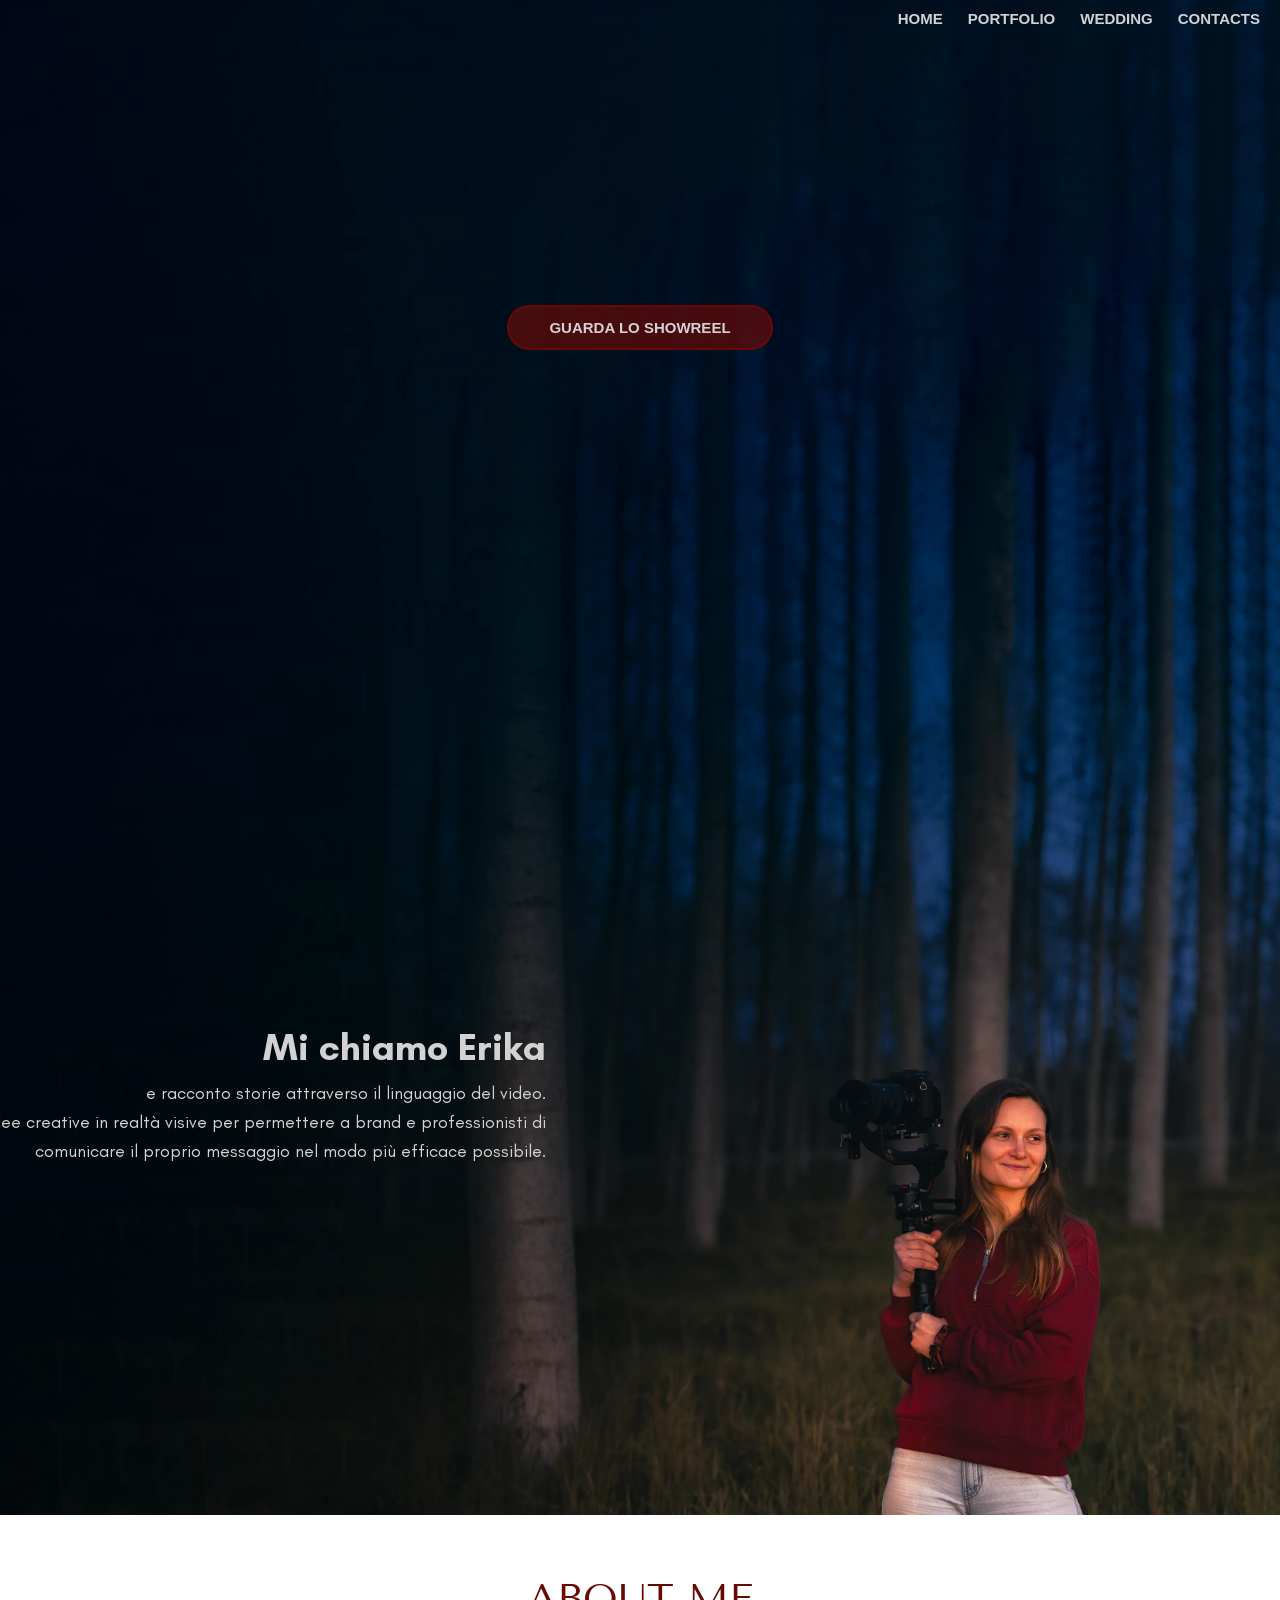
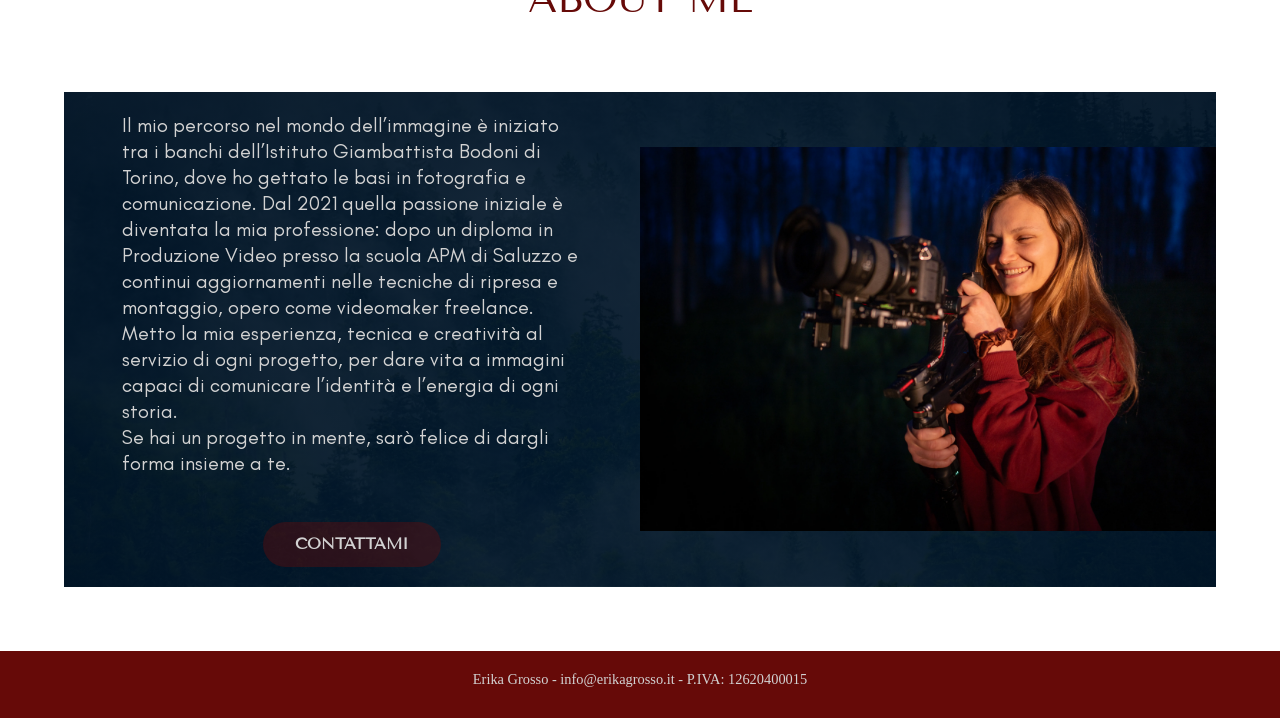
==== commit f8346d6f: "la fine?" ====
--- a/index.html
+++ b/index.html
@@ -102,7 +102,7 @@
           </div>
       </div>
       <div class="about-image">
-        <img src="images/about_me.jpg" alt="">
+        <img src="images/about_me.webp" alt="">
       </div>
     </div>
   </section>
--- a/style.css
+++ b/style.css
@@ -43,7 +43,7 @@
 }
 
 .home {
-  background: url("images/SfondoSito.png") center / cover no-repeat;
+  background: url("images/5000px.webp") center / cover no-repeat;
   background-position: center 100%;
 }
 
@@ -83,6 +83,9 @@
   background-color: transparent;
 }
 
+.nav-background{
+  background-color: var(--text-descrizione) !important;
+}
 .nav-toggle {
   display: none;              /* visibile solo su mobile/tablet */
   font-size: 28px;             /* abbastanza grande da cliccare */
@@ -345,7 +348,8 @@
 
 .card {
   display: flex;
-  align-items: center;
+  align-items: flex-start;
+  justify-content: flex-start;
   gap: 30px;
   padding-top: 0;
   margin: 0;
@@ -385,6 +389,16 @@
   color: var(--text);
 }
 
+.card-reel{
+  flex:1;
+}
+.card-reel img{
+
+  display: flex;
+  justify-content: flex-start;
+  width: auto;
+  height: 337px;
+}
 .card-content {
   flex: 1;
 }
@@ -411,7 +425,7 @@
 .play-icon {
   position: absolute;
   top: 50%;
-  left: 50%;
+  left: 45%;
   transform: translate(-50%, -50%);
   font-size: 100px;
   color: var(--title);
@@ -420,6 +434,10 @@
   transition: transform 0.3s, opacity 0.3s;
 }
 
+.play-icon-reel {
+  left:15%;
+  font-size: 80px;
+}
 
 .about-text {
   position: absolute;
@@ -607,7 +625,7 @@
   line-height: 1.1;
   color: var(--title);
   font-family: 'Tenor Sans', sans-serif;
-  font-size: 50px;
+  font-size: 42px;
   font-weight: 700;
   text-align: center;
   position: relative;
@@ -650,7 +668,6 @@
 }
 
 .grid-horizontal .card {
-  display: grid;
   grid-template-columns: 1fr 1fr;
   gap: 40px;
   align-items: center;
--- a/stylemobile.css
+++ b/stylemobile.css
@@ -17,6 +17,12 @@
     gap: 20px;
   }
 
+  .card-content{
+    order: 1;
+  }
+  .card-image{
+    order: 2;
+  }
   .card-content h3 {
     font-size: 28px;
   }
@@ -40,6 +46,15 @@
 
   .contact-container {
     max-width: 90%;
+  }
+  .play-icon{
+    font-size: 70px;
+      top: 50%;
+    left: 50%;
+  }
+
+  .about-text{
+    margin-top: 30%;
   }
 }
 
